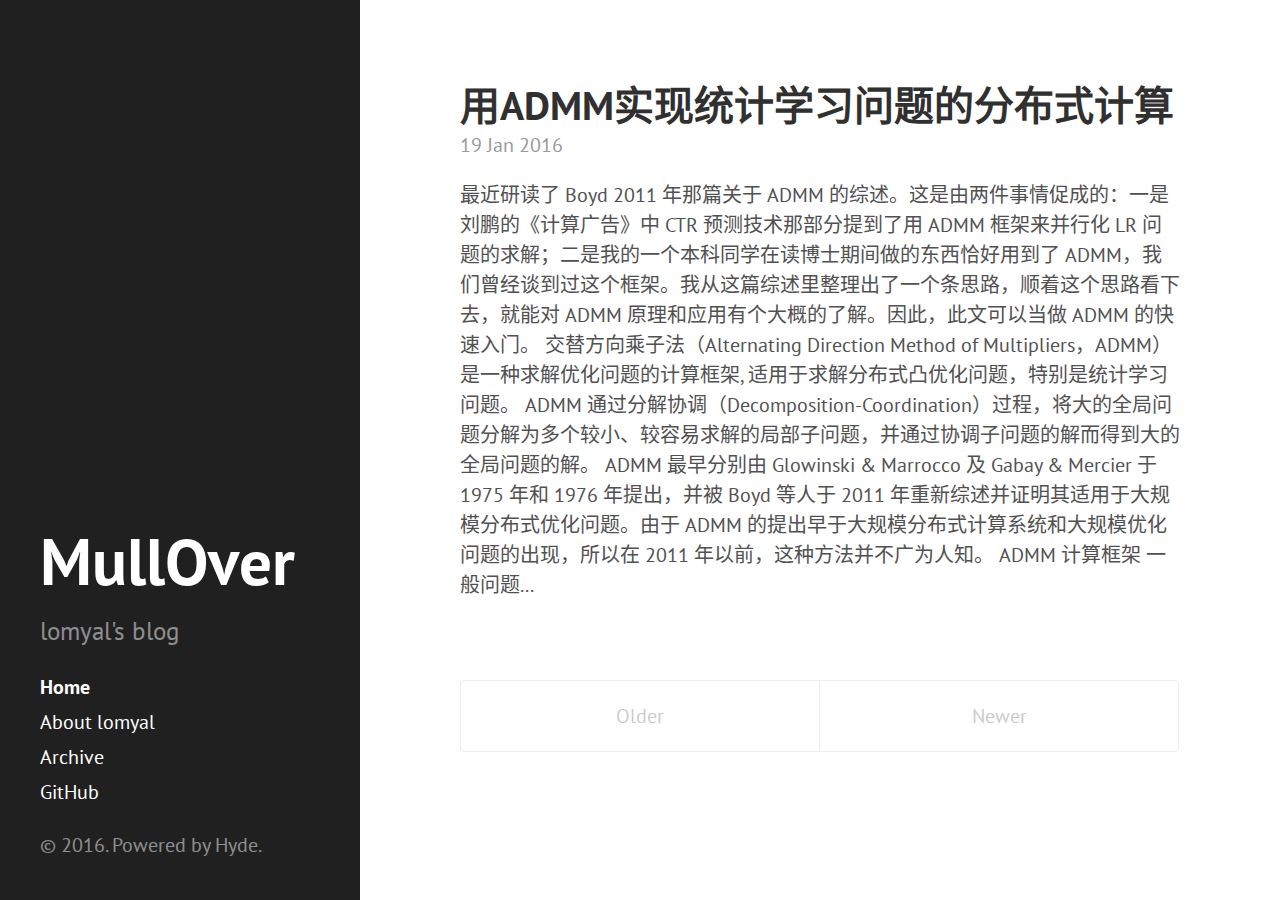
==== index.html @ dd5c7177 "add google analytics" ====
<!DOCTYPE html>
<html lang="zh-cn">

  <head>
  <link href="http://gmpg.org/xfn/11" rel="profile">
  <meta http-equiv="X-UA-Compatible" content="IE=edge">
  <meta http-equiv="content-type" content="text/html; charset=utf-8">

  <!-- Enable responsiveness on mobile devices-->
  <meta name="viewport" content="width=device-width, initial-scale=1.0, maximum-scale=1">

  <title>
    
      MullOver &middot; MullOver
    
  </title>

  <!-- CSS -->
  <link rel="stylesheet" href="/public/css/poole.css">
  <link rel="stylesheet" href="/public/css/syntax.css">
  <link rel="stylesheet" href="/public/css/hyde.css">
  <link rel="stylesheet" href="http://fonts.googleapis.com/css?family=PT+Sans:400,400italic,700|Abril+Fatface">

  <!-- Icons -->
  <link rel="apple-touch-icon-precomposed" sizes="144x144" href="/public/apple-touch-icon-144-precomposed.png">
                                 <link rel="shortcut icon" href="/public/favicon.ico">

  <!-- RSS -->
  <link rel="alternate" type="application/rss+xml" title="RSS" href="/atom.xml">

  <script type="text/javascript" async
    src="https://cdn.mathjax.org/mathjax/latest/MathJax.js?config=TeX-MML-AM_CHTML">
  </script>
  <script type="text/x-mathjax-config">
    MathJax.Hub.Config({
        TeX: {equationNumbers: {autoNumber: ["AMS"], useLabelIds: true}},
        "HTML-CSS": {linebreaks: {automatic: true}},
        SVG: {linebreaks: {automatic: true}}
    });
  </script>

</head>


  <!-- <body class="theme-base-09"> -->
  <body>

    <div class="sidebar">
  <div class="container sidebar-sticky">
    <div class="sidebar-about">
      <h1>
        <a href="/">
          MullOver
        </a>
      </h1>
      <p class="lead">lomyal's blog</p>
    </div>

    <nav class="sidebar-nav">
      <a class="sidebar-nav-item active" href="/">Home</a>

      

      
      
        
          
        
      
        
          
            <a class="sidebar-nav-item" href="/about/">About lomyal</a>
          
        
      
        
          
            <a class="sidebar-nav-item" href="/archive/">Archive</a>
          
        
      
        
      
        
          
        
      

      <!-- <a class="sidebar-nav-item" href="https://github.com/lomyal/archive/v.zip">Download</a> -->
      <a class="sidebar-nav-item" href="https://github.com/lomyal">GitHub</a>
      <!-- <span class="sidebar-nav-item">Currently v</span> -->
    </nav>

    <p>&copy; 2016. Powered by Hyde.</p>
  </div>
</div>


    <div class="content container">
      <div class="posts">
  
  <div class="post">
    <h1 class="post-title">
      <a href="/2016/01/19/admm-for-distributed-statistical-learning/">
        用ADMM实现统计学习问题的分布式计算
      </a>
    </h1>

    <span class="post-date">19 Jan 2016</span>

    最近研读了 Boyd 2011 年那篇关于 ADMM 的综述。这是由两件事情促成的：一是刘鹏的《计算广告》中 CTR 预测技术那部分提到了用 ADMM 框架来并行化 LR 问题的求解；二是我的一个本科同学在读博士期间做的东西恰好用到了 ADMM，我们曾经谈到过这个框架。我从这篇综述里整理出了一个条思路，顺着这个思路看下去，就能对 ADMM 原理和应用有个大概的了解。因此，此文可以当做 ADMM 的快速入门。 交替方向乘子法（Alternating Direction Method of Multipliers，ADMM）是一种求解优化问题的计算框架, 适用于求解分布式凸优化问题，特别是统计学习问题。 ADMM 通过分解协调（Decomposition-Coordination）过程，将大的全局问题分解为多个较小、较容易求解的局部子问题，并通过协调子问题的解而得到大的全局问题的解。 ADMM 最早分别由 Glowinski &amp; Marrocco 及 Gabay &amp; Mercier 于 1975 年和 1976 年提出，并被 Boyd 等人于 2011 年重新综述并证明其适用于大规模分布式优化问题。由于 ADMM 的提出早于大规模分布式计算系统和大规模优化问题的出现，所以在 2011 年以前，这种方法并不广为人知。 ADMM 计算框架 一般问题...
  </div>
  
</div>

<div class="pagination">
  
    <span class="pagination-item older">Older</span>
  
  
    <span class="pagination-item newer">Newer</span>
  
</div>
    </div>

    <script>
      (function(i,s,o,g,r,a,m){i['GoogleAnalyticsObject']=r;i[r]=i[r]||function(){
      (i[r].q=i[r].q||[]).push(arguments)},i[r].l=1*new Date();a=s.createElement(o),
      m=s.getElementsByTagName(o)[0];a.async=1;a.src=g;m.parentNode.insertBefore(a,m)
      })(window,document,'script','//www.google-analytics.com/analytics.js','ga');

      ga('create', 'UA-72639880-1', 'auto');
      ga('send', 'pageview');
    </script>

  </body>
</html>
---- public/css/poole.css ----
/*
 *                        ___
 *                       /\_ \
 *  _____     ___     ___\//\ \      __
 * /\ '__`\  / __`\  / __`\\ \ \   /'__`\
 * \ \ \_\ \/\ \_\ \/\ \_\ \\_\ \_/\  __/
 *  \ \ ,__/\ \____/\ \____//\____\ \____\
 *   \ \ \/  \/___/  \/___/ \/____/\/____/
 *    \ \_\
 *     \/_/
 *
 * Designed, built, and released under MIT license by @mdo. Learn more at
 * https://github.com/poole/poole.
 */


/*
 * Contents
 *
 * Body resets
 * Custom type
 * Messages
 * Container
 * Masthead
 * Posts and pages
 * Pagination
 * Reverse layout
 * Themes
 */


/*
 * Body resets
 *
 * Update the foundational and global aspects of the page.
 */

* {
  -webkit-box-sizing: border-box;
     -moz-box-sizing: border-box;
          box-sizing: border-box;
}

html,
body {
  margin: 0;
  padding: 0;
}

html {
  font-family: "Helvetica Neue", Helvetica, Arial, sans-serif;
  font-size: 16px;
  line-height: 1.5;
}
@media (min-width: 38em) {
  html {
    font-size: 20px;
  }
}

body {
  color: #515151;
  background-color: #fff;
  -webkit-text-size-adjust: 100%;
      -ms-text-size-adjust: 100%;
}

/* No `:visited` state is required by default (browsers will use `a`) */
a {
  color: #268bd2;
  text-decoration: none;
}
a strong {
  color: inherit;
}
/* `:focus` is linked to `:hover` for basic accessibility */
a:hover,
a:focus {
  text-decoration: underline;
}

/* Headings */
h1, h2, h3, h4, h5, h6 {
  margin-bottom: .5rem;
  font-weight: bold;
  line-height: 1.25;
  color: #313131;
  text-rendering: optimizeLegibility;
}
h1 {
  font-size: 2rem;
}
h2 {
  margin-top: 1rem;
  font-size: 1.5rem;
}
h3 {
  margin-top: 1.5rem;
  font-size: 1.25rem;
}
h4, h5, h6 {
  margin-top: 1rem;
  font-size: 1rem;
}

/* Body text */
p {
  margin-top: 0;
  margin-bottom: 1rem;
}

strong {
  color: #303030;
}


/* Lists */
ul, ol, dl {
  margin-top: 0;
  margin-bottom: 1rem;
}

dt {
  font-weight: bold;
}
dd {
  margin-bottom: .5rem;
}

/* Misc */
hr {
  position: relative;
  margin: 1.5rem 0;
  border: 0;
  border-top: 1px solid #eee;
  border-bottom: 1px solid #fff;
}

abbr {
  font-size: 85%;
  font-weight: bold;
  color: #555;
  text-transform: uppercase;
}
abbr[title] {
  cursor: help;
  border-bottom: 1px dotted #e5e5e5;
}

/* Code */
code,
pre {
  font-family: Menlo, Monaco, "Courier New", monospace;
}
code {
  padding: .25em .5em;
  font-size: 85%;
  color: #bf616a;
  background-color: #f9f9f9;
  border-radius: 3px;
}
pre {
  display: block;
  margin-top: 0;
  margin-bottom: 1rem;
  padding: 1rem;
  font-size: .8rem;
  line-height: 1.4;
  white-space: pre;
  white-space: pre-wrap;
  word-break: break-all;
  word-wrap: break-word;
  background-color: #f9f9f9;
}
pre code {
  padding: 0;
  font-size: 100%;
  color: inherit;
  background-color: transparent;
}

/* Pygments via Jekyll */
.highlight {
  margin-bottom: 1rem;
  border-radius: 4px;
}
.highlight pre {
  margin-bottom: 0;
}

/* Gist via GitHub Pages */
.gist .gist-file {
  font-family: Menlo, Monaco, "Courier New", monospace !important;
}
.gist .markdown-body {
  padding: 15px;
}
.gist pre {
  padding: 0;
  background-color: transparent;
}
.gist .gist-file .gist-data {
  font-size: .8rem !important;
  line-height: 1.4;
}
.gist code {
  padding: 0;
  color: inherit;
  background-color: transparent;
  border-radius: 0;
}

/* Quotes */
blockquote {
  padding: .5rem 1rem;
  margin: .8rem 0;
  color: #7a7a7a;
  border-left: .25rem solid #e5e5e5;
}
blockquote p:last-child {
  margin-bottom: 0;
}
@media (min-width: 30em) {
  blockquote {
    padding-right: 5rem;
    padding-left: 1.25rem;
  }
}

img {
  display: block;
  max-width: 100%;
  margin: 0 0 1rem;
  border-radius: 5px;
}

/* Tables */
table {
  margin-bottom: 1rem;
  width: 100%;
  border: 1px solid #e5e5e5;
  border-collapse: collapse;
}
td,
th {
  padding: .25rem .5rem;
  border: 1px solid #e5e5e5;
}
tbody tr:nth-child(odd) td,
tbody tr:nth-child(odd) th {
  background-color: #f9f9f9;
}


/*
 * Custom type
 *
 * Extend paragraphs with `.lead` for larger introductory text.
 */

.lead {
  font-size: 1.25rem;
  font-weight: 300;
}


/*
 * Messages
 *
 * Show alert messages to users. You may add it to single elements like a `<p>`,
 * or to a parent if there are multiple elements to show.
 */

.message {
  margin-bottom: 1rem;
  padding: 1rem;
  color: #717171;
  background-color: #f9f9f9;
}


/*
 * Container
 *
 * Center the page content.
 */

.container {
  max-width: 38rem;
  padding-left:  1rem;
  padding-right: 1rem;
  margin-left:  auto;
  margin-right: auto;
}


/*
 * Masthead
 *
 * Super small header above the content for site name and short description.
 */

.masthead {
  padding-top:    1rem;
  padding-bottom: 1rem;
  margin-bottom: 3rem;
}
.masthead-title {
  margin-top: 0;
  margin-bottom: 0;
  color: #505050;
}
.masthead-title a {
  color: #505050;
}
.masthead-title small {
  font-size: 75%;
  font-weight: 400;
  color: #c0c0c0;
  letter-spacing: 0;
}


/*
 * Posts and pages
 *
 * Each post is wrapped in `.post` and is used on default and post layouts. Each
 * page is wrapped in `.page` and is only used on the page layout.
 */

.page,
.post {
  margin-bottom: 4em;
}

/* Blog post or page title */
.page-title,
.post-title,
.post-title a {
  color: #303030;
}
.page-title,
.post-title {
  margin-top: 0;
}

/* Meta data line below post title */
.post-date {
  display: block;
  margin-top: -.5rem;
  margin-bottom: 1rem;
  color: #9a9a9a;
}

/* Related posts */
.related {
  padding-top: 2rem;
  padding-bottom: 2rem;
  border-top: 1px solid #eee;
}
.related-posts {
  padding-left: 0;
  list-style: none;
}
.related-posts h3 {
  margin-top: 0;
}
.related-posts li small {
  font-size: 75%;
  color: #999;
}
.related-posts li a:hover {
  color: #268bd2;
  text-decoration: none;
}
.related-posts li a:hover small {
  color: inherit;
}


/*
 * Pagination
 *
 * Super lightweight (HTML-wise) blog pagination. `span`s are provide for when
 * there are no more previous or next posts to show.
 */

.pagination {
  overflow: hidden; /* clearfix */
  margin-left: -1rem;
  margin-right: -1rem;
  font-family: "PT Sans", Helvetica, Arial, sans-serif;
  color: #ccc;
  text-align: center;
}

/* Pagination items can be `span`s or `a`s */
.pagination-item {
  display: block;
  padding: 1rem;
  border: 1px solid #eee;
}
.pagination-item:first-child {
  margin-bottom: -1px;
}

/* Only provide a hover state for linked pagination items */
a.pagination-item:hover {
  background-color: #f5f5f5;
}

@media (min-width: 30em) {
  .pagination {
    margin: 3rem 0;
  }
  .pagination-item {
    float: left;
    width: 50%;
  }
  .pagination-item:first-child {
    margin-bottom: 0;
    border-top-left-radius:    4px;
    border-bottom-left-radius: 4px;
  }
  .pagination-item:last-child {
    margin-left: -1px;
    border-top-right-radius:    4px;
    border-bottom-right-radius: 4px;
  }
}
---- public/css/syntax.css ----
.highlight .hll { background-color: #ffc; }
.highlight .c { color: #999; } /* Comment */
.highlight .err { color: #a00; background-color: #faa } /* Error */
.highlight .k { color: #069; } /* Keyword */
.highlight .o { color: #555 } /* Operator */
.highlight .cm { color: #09f; font-style: italic } /* Comment.Multiline */
.highlight .cp { color: #099 } /* Comment.Preproc */
.highlight .c1 { color: #999; } /* Comment.Single */
.highlight .cs { color: #999; } /* Comment.Special */
.highlight .gd { background-color: #fcc; border: 1px solid #c00 } /* Generic.Deleted */
.highlight .ge { font-style: italic } /* Generic.Emph */
.highlight .gr { color: #f00 } /* Generic.Error */
.highlight .gh { color: #030; } /* Generic.Heading */
.highlight .gi { background-color: #cfc; border: 1px solid #0c0 } /* Generic.Inserted */
.highlight .go { color: #aaa } /* Generic.Output */
.highlight .gp { color: #009; } /* Generic.Prompt */
.highlight .gs { } /* Generic.Strong */
.highlight .gu { color: #030; } /* Generic.Subheading */
.highlight .gt { color: #9c6 } /* Generic.Traceback */
.highlight .kc { color: #069; } /* Keyword.Constant */
.highlight .kd { color: #069; } /* Keyword.Declaration */
.highlight .kn { color: #069; } /* Keyword.Namespace */
.highlight .kp { color: #069 } /* Keyword.Pseudo */
.highlight .kr { color: #069; } /* Keyword.Reserved */
.highlight .kt { color: #078; } /* Keyword.Type */
.highlight .m { color: #f60 } /* Literal.Number */
.highlight .s { color: #d44950 } /* Literal.String */
.highlight .na { color: #4f9fcf } /* Name.Attribute */
.highlight .nb { color: #366 } /* Name.Builtin */
.highlight .nc { color: #0a8; } /* Name.Class */
.highlight .no { color: #360 } /* Name.Constant */
.highlight .nd { color: #99f } /* Name.Decorator */
.highlight .ni { color: #999; } /* Name.Entity */
.highlight .ne { color: #c00; } /* Name.Exception */
.highlight .nf { color: #c0f } /* Name.Function */
.highlight .nl { color: #99f } /* Name.Label */
.highlight .nn { color: #0cf; } /* Name.Namespace */
.highlight .nt { color: #2f6f9f; } /* Name.Tag */
.highlight .nv { color: #033 } /* Name.Variable */
.highlight .ow { color: #000; } /* Operator.Word */
.highlight .w { color: #bbb } /* Text.Whitespace */
.highlight .mf { color: #f60 } /* Literal.Number.Float */
.highlight .mh { color: #f60 } /* Literal.Number.Hex */
.highlight .mi { color: #f60 } /* Literal.Number.Integer */
.highlight .mo { color: #f60 } /* Literal.Number.Oct */
.highlight .sb { color: #c30 } /* Literal.String.Backtick */
.highlight .sc { color: #c30 } /* Literal.String.Char */
.highlight .sd { color: #c30; font-style: italic } /* Literal.String.Doc */
.highlight .s2 { color: #c30 } /* Literal.String.Double */
.highlight .se { color: #c30; } /* Literal.String.Escape */
.highlight .sh { color: #c30 } /* Literal.String.Heredoc */
.highlight .si { color: #a00 } /* Literal.String.Interpol */
.highlight .sx { color: #c30 } /* Literal.String.Other */
.highlight .sr { color: #3aa } /* Literal.String.Regex */
.highlight .s1 { color: #c30 } /* Literal.String.Single */
.highlight .ss { color: #fc3 } /* Literal.String.Symbol */
.highlight .bp { color: #366 } /* Name.Builtin.Pseudo */
.highlight .vc { color: #033 } /* Name.Variable.Class */
.highlight .vg { color: #033 } /* Name.Variable.Global */
.highlight .vi { color: #033 } /* Name.Variable.Instance */
.highlight .il { color: #f60 } /* Literal.Number.Integer.Long */

.css .o,
.css .o + .nt,
.css .nt + .nt { color: #999; }
---- public/css/hyde.css ----
/*
 *  __                  __
 * /\ \                /\ \
 * \ \ \___   __  __   \_\ \     __
 *  \ \  _ `\/\ \/\ \  /'_` \  /'__`\
 *   \ \ \ \ \ \ \_\ \/\ \_\ \/\  __/
 *    \ \_\ \_\/`____ \ \___,_\ \____\
 *     \/_/\/_/`/___/> \/__,_ /\/____/
 *                /\___/
 *                \/__/
 *
 * Designed, built, and released under MIT license by @mdo. Learn more at
 * https://github.com/poole/hyde.
 */


/*
 * Contents
 *
 * Global resets
 * Sidebar
 * Container
 * Reverse layout
 * Themes
 */


/*
 * Global resets
 *
 * Update the foundational and global aspects of the page.
 */

html {
  font-family: "PT Sans", Helvetica, Arial, sans-serif;
}
@media (min-width: 48em) {
  html {
    font-size: 16px;
  }
}
@media (min-width: 58em) {
  html {
    font-size: 20px;
  }
}


/*
 * Sidebar
 *
 * Flexible banner for housing site name, intro, and "footer" content. Starts
 * out above content in mobile and later moves to the side with wider viewports.
 */

.sidebar {
  text-align: center;
  padding: 2rem 1rem;
  color: rgba(255,255,255,.5);
  background-color: #202020;
}
@media (min-width: 48em) {
  .sidebar {
    position: fixed;
    top: 0;
    left: 0;
    bottom: 0;
    width: 18rem;
    text-align: left;
  }
}

/* Sidebar links */
.sidebar a {
  color: #fff;
}

/* About section */
.sidebar-about h1 {
  color: #fff;
  margin-top: 0;
  /*font-family: "Abril Fatface", serif;*/
  font-family: "PT Sans", Helvetica, Arial, sans-serif;
  font-size: 3.25rem;
}

/* Sidebar nav */
.sidebar-nav {
  margin-bottom: 1rem;
}
.sidebar-nav-item {
  display: block;
  line-height: 1.75;
}
a.sidebar-nav-item:hover,
a.sidebar-nav-item:focus {
  text-decoration: underline;
}
.sidebar-nav-item.active {
  font-weight: bold;
}

/* Sticky sidebar
 *
 * Add the `sidebar-sticky` class to the sidebar's container to affix it the
 * contents to the bottom of the sidebar in tablets and up.
 */

@media (min-width: 48em) {
  .sidebar-sticky {
    position: absolute;
    right:  1rem;
    bottom: 1rem;
    left:   1rem;
  }
}


/* Container
 *
 * Align the contents of the site above the proper threshold with some margin-fu
 * with a 25%-wide `.sidebar`.
 */

.content {
  padding-top:    4rem;
  padding-bottom: 4rem;
}

@media (min-width: 48em) {
  .content {
    max-width: 38rem;
    margin-left: 20rem;
    margin-right: 2rem;
  }
}

@media (min-width: 64em) {
  .content {
    margin-left: 22rem;
    margin-right: 4rem;
  }
}


/*
 * Reverse layout
 *
 * Flip the orientation of the page by placing the `.sidebar` on the right.
 */

@media (min-width: 48em) {
  .layout-reverse .sidebar {
    left: auto;
    right: 0;
  }
  .layout-reverse .content {
    margin-left: 2rem;
    margin-right: 20rem;
  }
}

@media (min-width: 64em) {
  .layout-reverse .content {
    margin-left: 4rem;
    margin-right: 22rem;
  }
}



/*
 * Themes
 *
 * As of v1.1, Hyde includes optional themes to color the sidebar and links
 * within blog posts. To use, add the class of your choosing to the `body`.
 */

/* Base16 (http://chriskempson.github.io/base16/#default) */

/* Red */
.theme-base-08 .sidebar {
  background-color: #ac4142;
}
.theme-base-08 .content a,
.theme-base-08 .related-posts li a:hover {
  color: #ac4142;
}

/* Orange */
.theme-base-09 .sidebar {
  background-color: #d28445;
}
.theme-base-09 .content a,
.theme-base-09 .related-posts li a:hover {
  color: #d28445;
}

/* Yellow */
.theme-base-0a .sidebar {
  background-color: #f4bf75;
}
.theme-base-0a .content a,
.theme-base-0a .related-posts li a:hover {
  color: #f4bf75;
}

/* Green */
.theme-base-0b .sidebar {
  background-color: #90a959;
}
.theme-base-0b .content a,
.theme-base-0b .related-posts li a:hover {
  color: #90a959;
}

/* Cyan */
.theme-base-0c .sidebar {
  background-color: #75b5aa;
}
.theme-base-0c .content a,
.theme-base-0c .related-posts li a:hover {
  color: #75b5aa;
}

/* Blue */
.theme-base-0d .sidebar {
  background-color: #6a9fb5;
}
.theme-base-0d .content a,
.theme-base-0d .related-posts li a:hover {
  color: #6a9fb5;
}

/* Magenta */
.theme-base-0e .sidebar {
  background-color: #aa759f;
}
.theme-base-0e .content a,
.theme-base-0e .related-posts li a:hover {
  color: #aa759f;
}

/* Brown */
.theme-base-0f .sidebar {
  background-color: #8f5536;
}
.theme-base-0f .content a,
.theme-base-0f .related-posts li a:hover {
  color: #8f5536;
}
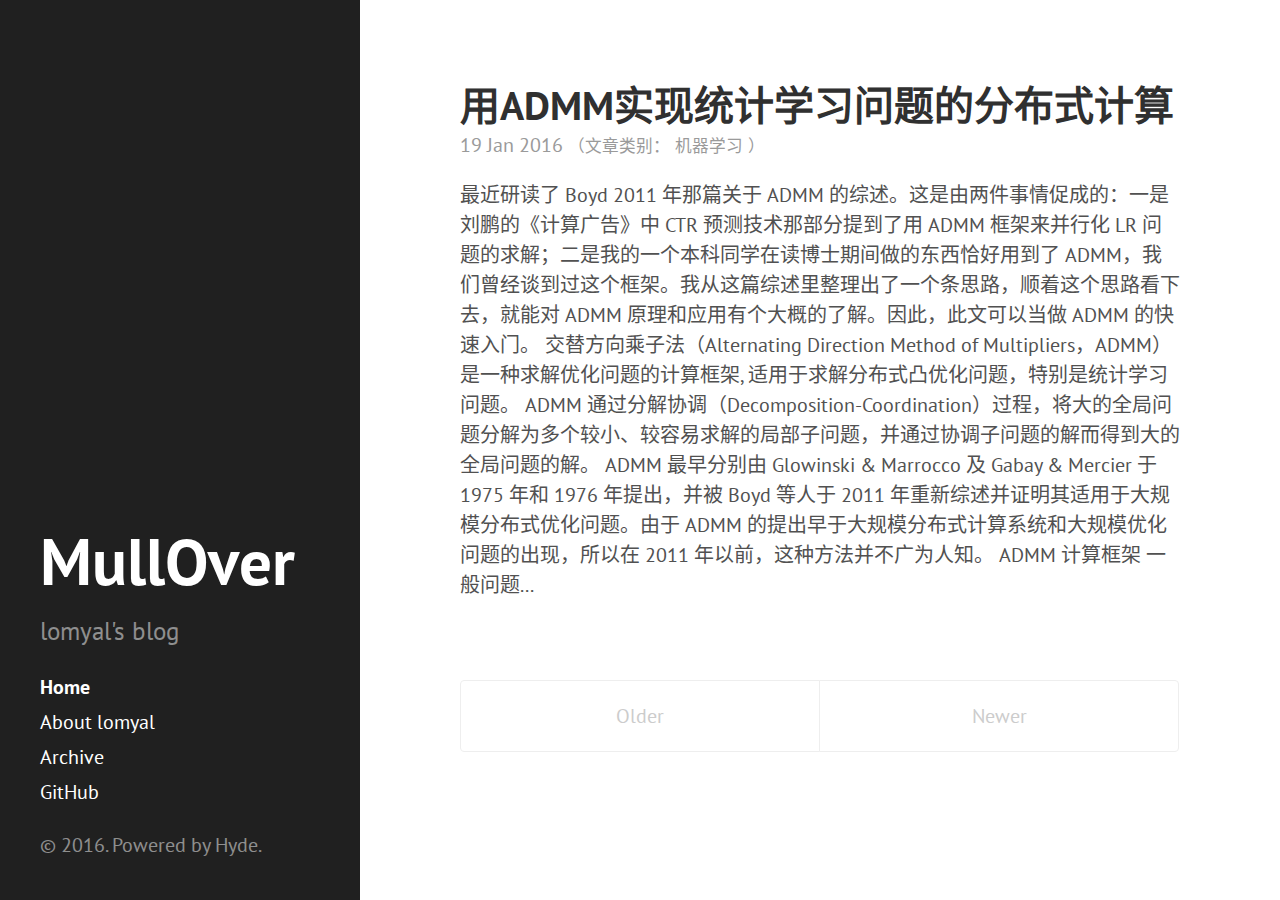
==== commit 08ca95d1: "add categories to posts" ====
--- a/index.html
+++ b/index.html
@@ -44,6 +44,32 @@
 
   <!-- <body class="theme-base-09"> -->
   <body>
+
+    <!-- CNZZ -->
+    <script type="text/javascript">var cnzz_protocol = (("https:" == document.location.protocol) ? " https://" : " http://");document.write(unescape("%3Cspan id='cnzz_stat_icon_1257349408'%3E%3C/span%3E%3Cscript src='" + cnzz_protocol + "s11.cnzz.com/z_stat.php%3Fid%3D1257349408%26show%3Dpic2' type='text/javascript'%3E%3C/script%3E"));
+    </script>
+
+    <!-- GA -->
+    <script>
+      (function(i,s,o,g,r,a,m){i['GoogleAnalyticsObject']=r;i[r]=i[r]||function(){
+      (i[r].q=i[r].q||[]).push(arguments)},i[r].l=1*new Date();a=s.createElement(o),
+      m=s.getElementsByTagName(o)[0];a.async=1;a.src=g;m.parentNode.insertBefore(a,m)
+      })(window,document,'script','//www.google-analytics.com/analytics.js','ga');
+
+      ga('create', 'UA-72639880-1', 'auto');
+      ga('send', 'pageview');
+    </script>
+
+    <!-- baidu -->
+    <script>
+      var _hmt = _hmt || [];
+      (function() {
+        var hm = document.createElement("script");
+        hm.src = "//hm.baidu.com/hm.js?0acc0be400c8c198f751b848a5be275c";
+        var s = document.getElementsByTagName("script")[0];
+        s.parentNode.insertBefore(hm, s);
+      })();
+    </script>
 
     <div class="sidebar">
   <div class="container sidebar-sticky">
@@ -106,7 +132,15 @@
       </a>
     </h1>
 
-    <span class="post-date">19 Jan 2016</span>
+    <span class="post-date">
+      19 Jan 2016
+      <small>
+        （文章类别：
+        
+          机器学习
+        ）
+      </small>
+    </span>
 
     最近研读了 Boyd 2011 年那篇关于 ADMM 的综述。这是由两件事情促成的：一是刘鹏的《计算广告》中 CTR 预测技术那部分提到了用 ADMM 框架来并行化 LR 问题的求解；二是我的一个本科同学在读博士期间做的东西恰好用到了 ADMM，我们曾经谈到过这个框架。我从这篇综述里整理出了一个条思路，顺着这个思路看下去，就能对 ADMM 原理和应用有个大概的了解。因此，此文可以当做 ADMM 的快速入门。 交替方向乘子法（Alternating Direction Method of Multipliers，ADMM）是一种求解优化问题的计算框架, 适用于求解分布式凸优化问题，特别是统计学习问题。 ADMM 通过分解协调（Decomposition-Coordination）过程，将大的全局问题分解为多个较小、较容易求解的局部子问题，并通过协调子问题的解而得到大的全局问题的解。 ADMM 最早分别由 Glowinski &amp; Marrocco 及 Gabay &amp; Mercier 于 1975 年和 1976 年提出，并被 Boyd 等人于 2011 年重新综述并证明其适用于大规模分布式优化问题。由于 ADMM 的提出早于大规模分布式计算系统和大规模优化问题的出现，所以在 2011 年以前，这种方法并不广为人知。 ADMM 计算框架 一般问题...
   </div>
@@ -123,15 +157,7 @@
 </div>
     </div>
 
-    <script>
-      (function(i,s,o,g,r,a,m){i['GoogleAnalyticsObject']=r;i[r]=i[r]||function(){
-      (i[r].q=i[r].q||[]).push(arguments)},i[r].l=1*new Date();a=s.createElement(o),
-      m=s.getElementsByTagName(o)[0];a.async=1;a.src=g;m.parentNode.insertBefore(a,m)
-      })(window,document,'script','//www.google-analytics.com/analytics.js','ga');
 
-      ga('create', 'UA-72639880-1', 'auto');
-      ga('send', 'pageview');
-    </script>
 
   </body>
 </html>
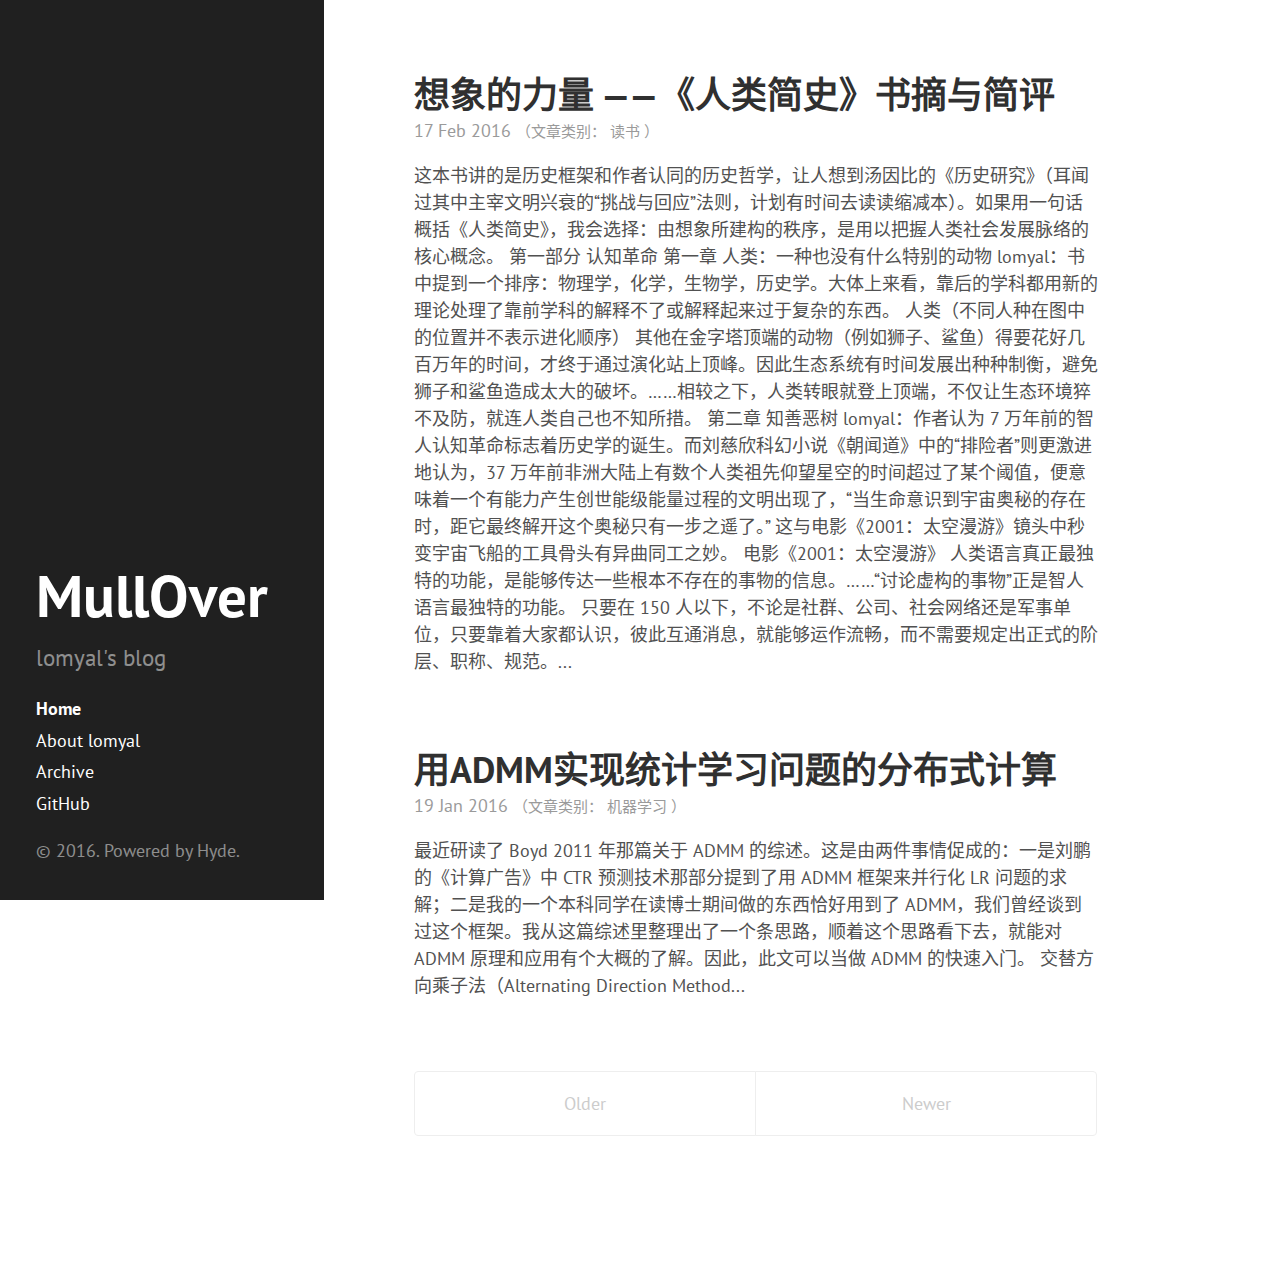
==== commit 0cdd1692: "post an article & add some new css styles" ====
--- a/index.html
+++ b/index.html
@@ -8,6 +8,9 @@
 
   <!-- Enable responsiveness on mobile devices-->
   <meta name="viewport" content="width=device-width, initial-scale=1.0, maximum-scale=1">
+
+  <!-- Add meta description if exits -->
+  
 
   <title>
     
@@ -127,6 +130,26 @@
   
   <div class="post">
     <h1 class="post-title">
+      <a href="/2016/02/17/reading-a-brief-history-of-humankind/">
+        想象的力量 ——《人类简史》书摘与简评
+      </a>
+    </h1>
+
+    <span class="post-date">
+      17 Feb 2016
+      <small>
+        （文章类别：
+        
+          读书
+        ）
+      </small>
+    </span>
+
+    这本书讲的是历史框架和作者认同的历史哲学，让人想到汤因比的《历史研究》（耳闻过其中主宰文明兴衰的“挑战与回应”法则，计划有时间去读读缩减本）。如果用一句话概括《人类简史》，我会选择：由想象所建构的秩序，是用以把握人类社会发展脉络的核心概念。 第一部分 认知革命 第一章 人类：一种也没有什么特别的动物 lomyal：书中提到一个排序：物理学，化学，生物学，历史学。大体上来看，靠后的学科都用新的理论处理了靠前学科的解释不了或解释起来过于复杂的东西。 人类（不同人种在图中的位置并不表示进化顺序） 其他在金字塔顶端的动物（例如狮子、鲨鱼）得要花好几百万年的时间，才终于通过演化站上顶峰。因此生态系统有时间发展出种种制衡，避免狮子和鲨鱼造成太大的破坏。……相较之下，人类转眼就登上顶端，不仅让生态环境猝不及防，就连人类自己也不知所措。 第二章 知善恶树 lomyal：作者认为 7 万年前的智人认知革命标志着历史学的诞生。而刘慈欣科幻小说《朝闻道》中的“排险者”则更激进地认为，37 万年前非洲大陆上有数个人类祖先仰望星空的时间超过了某个阈值，便意味着一个有能力产生创世能级能量过程的文明出现了，“当生命意识到宇宙奥秘的存在时，距它最终解开这个奥秘只有一步之遥了。” 这与电影《2001：太空漫游》镜头中秒变宇宙飞船的工具骨头有异曲同工之妙。 电影《2001：太空漫游》 人类语言真正最独特的功能，是能够传达一些根本不存在的事物的信息。……“讨论虚构的事物”正是智人语言最独特的功能。 只要在 150 人以下，不论是社群、公司、社会网络还是军事单位，只要靠着大家都认识，彼此互通消息，就能够运作流畅，而不需要规定出正式的阶层、职称、规范。...
+  </div>
+  
+  <div class="post">
+    <h1 class="post-title">
       <a href="/2016/01/19/admm-for-distributed-statistical-learning/">
         用ADMM实现统计学习问题的分布式计算
       </a>
@@ -142,7 +165,7 @@
       </small>
     </span>
 
-    最近研读了 Boyd 2011 年那篇关于 ADMM 的综述。这是由两件事情促成的：一是刘鹏的《计算广告》中 CTR 预测技术那部分提到了用 ADMM 框架来并行化 LR 问题的求解；二是我的一个本科同学在读博士期间做的东西恰好用到了 ADMM，我们曾经谈到过这个框架。我从这篇综述里整理出了一个条思路，顺着这个思路看下去，就能对 ADMM 原理和应用有个大概的了解。因此，此文可以当做 ADMM 的快速入门。 交替方向乘子法（Alternating Direction Method of Multipliers，ADMM）是一种求解优化问题的计算框架, 适用于求解分布式凸优化问题，特别是统计学习问题。 ADMM 通过分解协调（Decomposition-Coordination）过程，将大的全局问题分解为多个较小、较容易求解的局部子问题，并通过协调子问题的解而得到大的全局问题的解。 ADMM 最早分别由 Glowinski &amp; Marrocco 及 Gabay &amp; Mercier 于 1975 年和 1976 年提出，并被 Boyd 等人于 2011 年重新综述并证明其适用于大规模分布式优化问题。由于 ADMM 的提出早于大规模分布式计算系统和大规模优化问题的出现，所以在 2011 年以前，这种方法并不广为人知。 ADMM 计算框架 一般问题...
+    最近研读了 Boyd 2011 年那篇关于 ADMM 的综述。这是由两件事情促成的：一是刘鹏的《计算广告》中 CTR 预测技术那部分提到了用 ADMM 框架来并行化 LR 问题的求解；二是我的一个本科同学在读博士期间做的东西恰好用到了 ADMM，我们曾经谈到过这个框架。我从这篇综述里整理出了一个条思路，顺着这个思路看下去，就能对 ADMM 原理和应用有个大概的了解。因此，此文可以当做 ADMM 的快速入门。 交替方向乘子法（Alternating Direction Method...
   </div>
   
 </div>
--- a/public/css/hyde.css
+++ b/public/css/hyde.css
@@ -41,7 +41,8 @@
 }
 @media (min-width: 58em) {
   html {
-    font-size: 20px;
+    font-size: 18px;
+    /*font-size: 20px;*/
   }
 }
 
@@ -129,7 +130,8 @@
 
 @media (min-width: 48em) {
   .content {
-    max-width: 38rem;
+    /*max-width: 38rem;*/
+    max-width: 40rem;
     margin-left: 20rem;
     margin-right: 2rem;
   }
@@ -167,6 +169,27 @@
   }
 }
 
+/* 居中 */
+.aligncenter {
+  clear: both;
+  display: block;
+  margin:auto;
+}
+
+/* 图标题 */
+.figure-title {
+  text-align: center;
+  font-size: 14px;
+  font-style: bold;
+  margin-bottom: 2rem;
+}
+.figure-title > div {
+  display: inline;
+  padding-left: 1rem;
+  padding-right: 1rem;
+  border-left: .25rem solid #c5c5c5;
+  border-right: .25rem solid #c5c5c5;
+}
 
 
 /*
